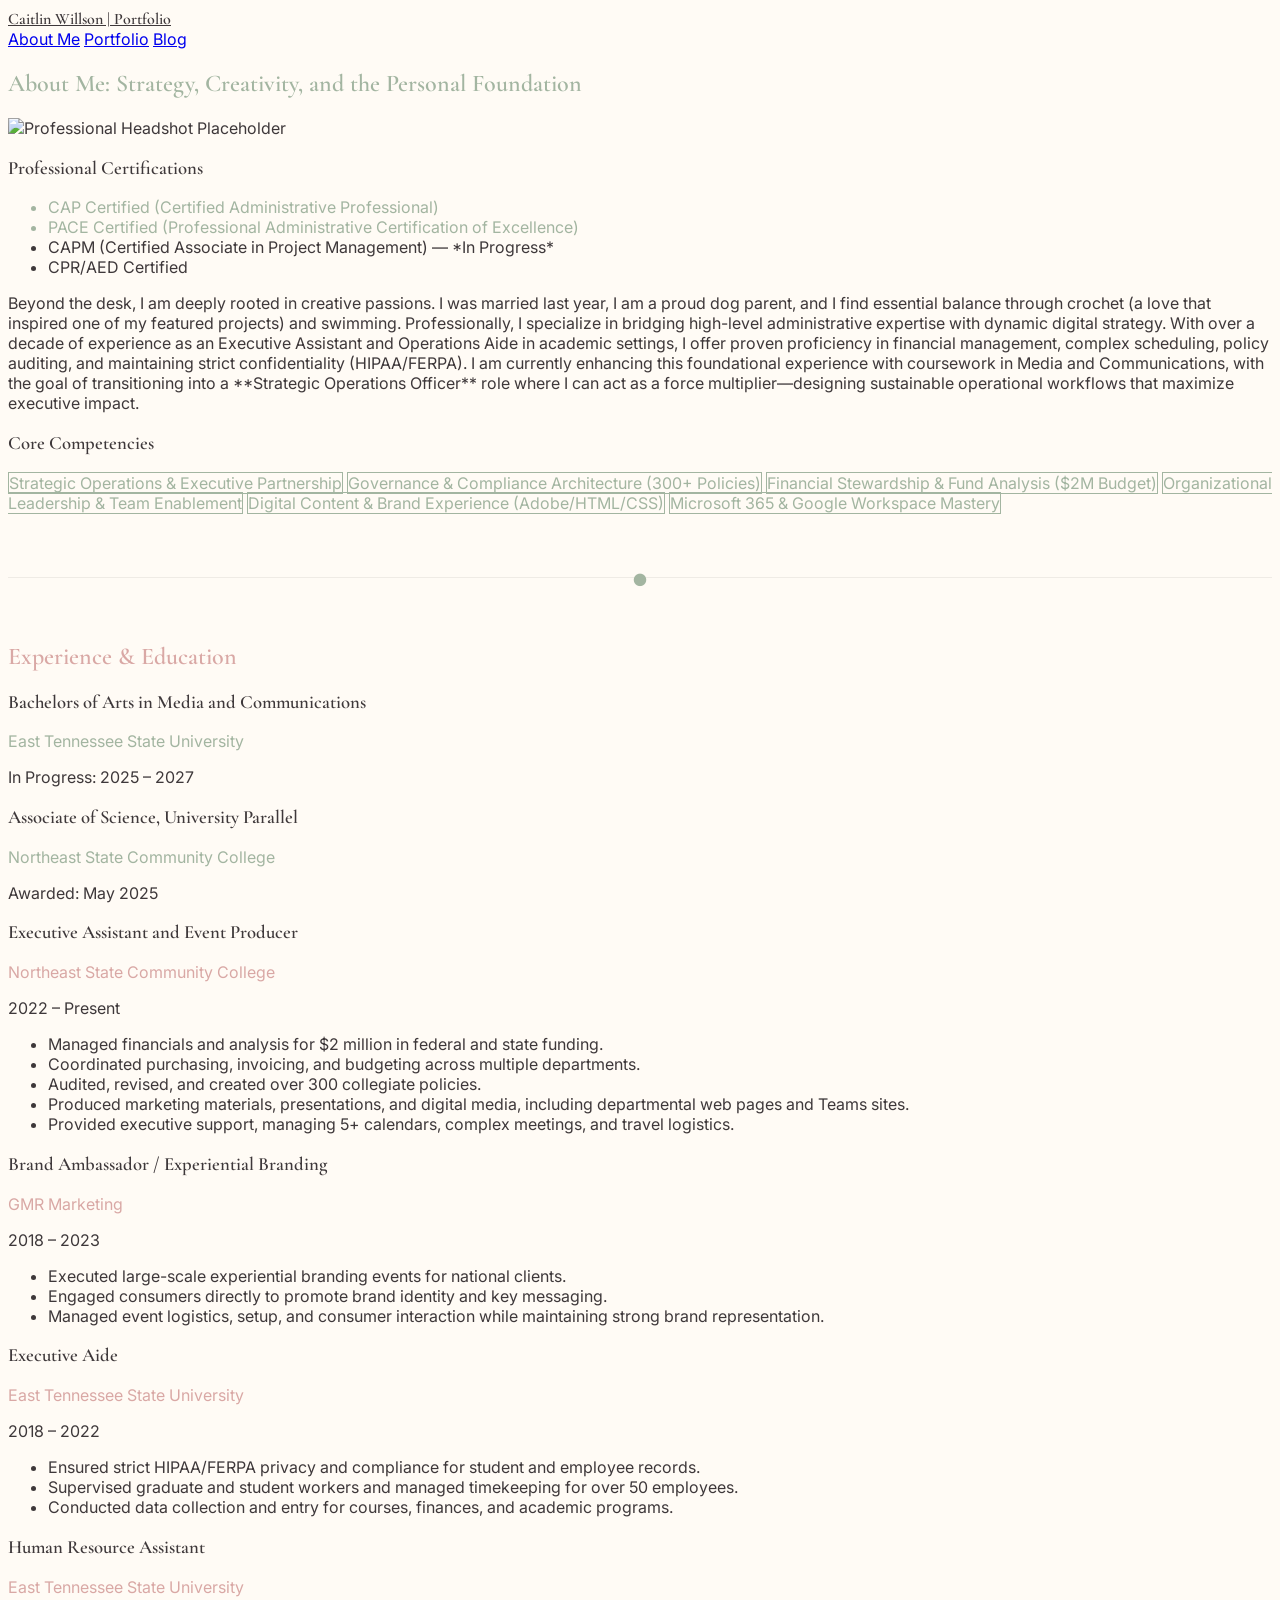
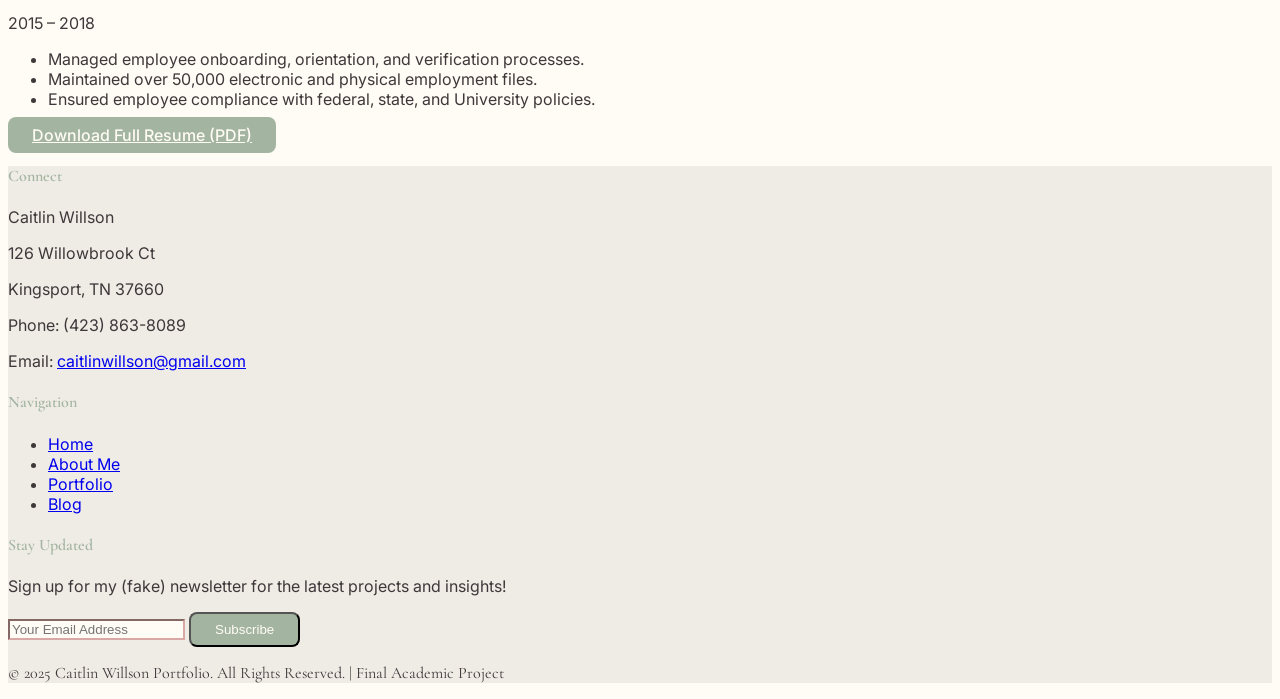
==== aboutme.html @ 26a6c4ca "Rename aboutme to aboutme.html" ====
<!DOCTYPE html>
<html lang="en">
<head>
    <meta charset="UTF-8">
    <meta name="viewport" content="width=device-width, initial-scale=1.0">
    <title>Caitlin Willson | About Me</title>
    <script src="https://cdn.tailwindcss.com"></script>
    <link href="https://fonts.googleapis.com/css2?family=Cormorant+Garamond:wght@400;600&family=Inter:wght@300;400;500&display=swap" rel="stylesheet">
    
    <style>
        /* * 🎨 Custom Aesthetic Styling (Repeated for multi-page consistency) */
        
        :root {
            --color-cream: #FFFBF5; 
            --color-linen: #EFEBE5; 
            --color-sage: #A3B5A1; 
            --color-rose: #D9A8A5; 
            --color-text: #3E383A;  
            --font-serif: 'Cormorant Garamond', serif;
            --font-sans: 'Inter', sans-serif;
        }

        body {
            background-color: var(--color-cream);
            color: var(--color-text);
            font-family: var(--font-sans);
            scroll-behavior: smooth;
        }

        .header-text {
            font-family: var(--font-serif);
            font-weight: 600;
        }

        .section-divider {
            position: relative;
            height: 1px;
            background-color: var(--color-linen);
            margin: 4rem 0;
            overflow: visible;
        }

        .section-divider::before {
            content: '•';
            position: absolute;
            top: 50%;
            left: 50%;
            transform: translate(-50%, -50%);
            color: var(--color-sage);
            font-size: 2.5rem;
            line-height: 0;
            padding: 0 1rem;
            background-color: var(--color-cream);
            z-index: 10;
        }

        .btn-primary {
            background-color: var(--color-sage);
            color: var(--color-cream);
            font-weight: 500;
            transition: background-color 0.2s;
            border-radius: 0.5rem;
            padding: 0.5rem 1.5rem;
        }

        .btn-primary:hover {
            background-color: #7D907A; 
        }
    </style>
</head>
<body>

    <!-- Navigation Bar (Consistent across all pages) -->
    <nav class="sticky top-0 z-50 bg-white/95 shadow-md backdrop-blur-sm">
        <div class="max-w-7xl mx-auto px-4 sm:px-6 lg:px-8">
            <div class="flex justify-between items-center h-16">
                <!-- Logo/Name -->
                <div class="flex-shrink-0">
                    <a href="index.html" class="header-text text-2xl" style="color: var(--color-text);">Caitlin Willson | Portfolio</a>
                </div>
                <!-- Desktop Menu -->
                <div class="hidden sm:ml-6 sm:flex sm:space-x-8">
                    <a href="about.html" class="text-sm font-medium hover:text-gray-900 px-3 py-2 rounded-md">About Me</a>
                    <a href="portfolio.html" class="text-sm font-medium hover:text-gray-900 px-3 py-2 rounded-md">Portfolio</a>
                    <a href="blog.html" class="text-sm font-medium hover:text-gray-900 px-3 py-2 rounded-md">Blog</a>
                </div>
            </div>
        </div>
    </nav>

    <main class="max-w-7xl mx-auto px-4 sm:px-6 lg:px-8 py-16 md:py-20">

        <!-- ABOUT ME SECTION: PROFESSIONAL BIO AND SKILLS -->
        <section id="about" class="mb-20">
            <h2 class="header-text text-4xl md:text-5xl text-center mb-16" style="color: var(--color-sage);">
                About Me: Strategy, Creativity, and the Personal Foundation
            </h2>
            <div class="grid grid-cols-1 md:grid-cols-3 gap-12 items-start">
                
                <!-- Left Column: Image & Certifications -->
                <div class="md:col-span-1 space-y-8">
                    <div class="rounded-lg overflow-hidden shadow-xl">
                        <img 
                            src="https://placehold.co/800x1200/A3B5A1/FFF?text=Caitlin+Willson+Profile" 
                            alt="Professional Headshot Placeholder" 
                            class="w-full h-auto object-cover rounded-lg"
                            onerror="this.onerror=null;this.src='https://placehold.co/800x1200/D9A8A5/FFF?text=Caitlin+Profile';"
                        >
                    </div>

                    <div class="bg-white p-6 rounded-xl shadow-lg border-t-4" style="border-color: var(--color-rose);">
                        <h3 class="header-text text-xl mb-3" style="color: var(--color-text);">Professional Certifications</h3>
                        <ul class="text-sm space-y-1">
                            <li style="color: var(--color-sage);">CAP Certified (Certified Administrative Professional)</li>
                            <li style="color: var(--color-sage);">PACE Certified (Professional Administrative Certification of Excellence)</li>
                            <li>CAPM (Certified Associate in Project Management) — *In Progress*</li>
                            <li>CPR/AED Certified</li>
                        </ul>
                    </div>
                </div>

                <!-- Right Columns: Bio, Experience Summary, and Skills -->
                <div class="md:col-span-2 space-y-8">
                    
                    <!-- Bio -->
                    <div class="bg-white p-8 rounded-xl shadow-lg border-t-4" style="border-color: var(--color-rose);">
                        <p class="text-lg leading-relaxed text-gray-700">
                            Beyond the desk, I am deeply rooted in creative passions. I was married last year, I am a proud dog parent, and I find essential balance through crochet (a love that inspired one of my featured projects) and swimming. Professionally, I specialize in bridging high-level administrative expertise with dynamic digital strategy. With over a decade of experience as an Executive Assistant and Operations Aide in academic settings, I offer proven proficiency in financial management, complex scheduling, policy auditing, and maintaining strict confidentiality (HIPAA/FERPA). I am currently enhancing this foundational experience with coursework in Media and Communications, with the goal of transitioning into a **Strategic Operations Officer** role where I can act as a force multiplier—designing sustainable operational workflows that maximize executive impact.
                        </p>
                    </div>

                    <!-- Key Skills (NEW, Robust list) -->
                    <div>
                        <h3 class="header-text text-3xl mt-6 mb-4" style="color: var(--color-text);">Core Competencies</h3>
                        <div class="flex flex-wrap gap-4">
                            <span class="px-3 py-1 bg-white rounded-full text-sm font-medium" style="color: var(--color-sage); border: 1px solid var(--color-sage);">Strategic Operations & Executive Partnership</span>
                            <span class="px-3 py-1 bg-white rounded-full text-sm font-medium" style="color: var(--color-sage); border: 1px solid var(--color-sage);">Governance & Compliance Architecture (300+ Policies)</span>
                            <span class="px-3 py-1 bg-white rounded-full text-sm font-medium" style="color: var(--color-sage); border: 1px solid var(--color-sage);">Financial Stewardship & Fund Analysis ($2M Budget)</span>
                            <span class="px-3 py-1 bg-white rounded-full text-sm font-medium" style="color: var(--color-sage); border: 1px solid var(--color-sage);">Organizational Leadership & Team Enablement</span>
                            <span class="px-3 py-1 bg-white rounded-full text-sm font-medium" style="color: var(--color-sage); border: 1px solid var(--color-sage);">Digital Content & Brand Experience (Adobe/HTML/CSS)</span>
                            <span class="px-3 py-1 bg-white rounded-full text-sm font-medium" style="color: var(--color-sage); border: 1px solid var(--color-sage);">Microsoft 365 & Google Workspace Mastery</span>
                        </div>
                    </div>
                </div>
            </div>
        </section>

        <!-- Floral/Earthy Divider -->
        <div class="section-divider"></div>

        <!-- RESUME/EXPERIENCE DETAIL SECTION -->
        <section id="resume">
            <h2 class="header-text text-4xl md:text-5xl text-center mb-16" style="color: var(--color-rose);">
                Experience & Education
            </h2>

            <div class="max-w-4xl mx-auto space-y-12">
                
                <!-- EDUCATION SECTION -->
                <div class="border-l-4 p-4 pl-6 relative" style="border-color: var(--color-sage);">
                    <h3 class="header-text text-2xl mb-1" style="color: var(--color-text);">Bachelors of Arts in Media and Communications</h3>
                    <p class="text-lg font-medium" style="color: var(--color-sage);">East Tennessee State University</p>
                    <p class="text-sm text-gray-500 mb-4">In Progress: 2025 – 2027</p>
                    <h3 class="header-text text-2xl mb-1 mt-4" style="color: var(--color-text);">Associate of Science, University Parallel</h3>
                    <p class="text-lg font-medium" style="color: var(--color-sage);">Northeast State Community College</p>
                    <p class="text-sm text-gray-500 mb-4">Awarded: May 2025</p>
                </div>

                <!-- Job Entry 1: Executive Assistant & Event Producer -->
                <div class="border-l-4 p-4 pl-6 relative" style="border-color: var(--color-rose);">
                    <h3 class="header-text text-2xl mb-1" style="color: var(--color-text);">Executive Assistant and Event Producer</h3>
                    <p class="text-lg font-medium" style="color: var(--color-rose);">Northeast State Community College</p>
                    <p class="text-sm text-gray-500 mb-4">2022 – Present</p>
                    <ul class="list-disc ml-6 space-y-2 text-gray-700">
                        <li>Managed financials and analysis for $2 million in federal and state funding.</li>
                        <li>Coordinated purchasing, invoicing, and budgeting across multiple departments.</li>
                        <li>Audited, revised, and created over 300 collegiate policies.</li>
                        <li>Produced marketing materials, presentations, and digital media, including departmental web pages and Teams sites.</li>
                        <li>Provided executive support, managing 5+ calendars, complex meetings, and travel logistics.</li>
                    </ul>
                </div>
                
                <!-- Job Entry 2: Brand Ambassador / Experiential Marketing -->
                <div class="border-l-4 p-4 pl-6 relative" style="border-color: var(--color-rose);">
                    <h3 class="header-text text-2xl mb-1" style="color: var(--color-text);">Brand Ambassador / Experiential Branding</h3>
                    <p class="text-lg font-medium" style="color: var(--color-rose);">GMR Marketing</p>
                    <p class="text-sm text-gray-500 mb-4">2018 – 2023</p>
                    <ul class="list-disc ml-6 space-y-2 text-gray-700">
                        <li>Executed large-scale experiential branding events for national clients.</li>
                        <li>Engaged consumers directly to promote brand identity and key messaging.</li>
                        <li>Managed event logistics, setup, and consumer interaction while maintaining strong brand representation.</li>
                    </ul>
                </div>

                <!-- Job Entry 3: Executive Aide -->
                <div class="border-l-4 p-4 pl-6 relative" style="border-color: var(--color-rose);">
                    <h3 class="header-text text-2xl mb-1" style="color: var(--color-text);">Executive Aide</h3>
                    <p class="text-lg font-medium" style="color: var(--color-rose);">East Tennessee State University</p>
                    <p class="text-sm text-gray-500 mb-4">2018 – 2022</p>
                    <ul class="list-disc ml-6 space-y-2 text-gray-700">
                        <li>Ensured strict HIPAA/FERPA privacy and compliance for student and employee records.</li>
                        <li>Supervised graduate and student workers and managed timekeeping for over 50 employees.</li>
                        <li>Conducted data collection and entry for courses, finances, and academic programs.</li>
                    </ul>
                </div>
                
                <!-- Job Entry 4: Human Resource Assistant -->
                <div class="border-l-4 p-4 pl-6 relative" style="border-color: var(--color-rose);">
                    <h3 class="header-text text-2xl mb-1" style="color: var(--color-text);">Human Resource Assistant</h3>
                    <p class="text-lg font-medium" style="color: var(--color-rose);">East Tennessee State University</p>
                    <p class="text-sm text-gray-500 mb-4">2015 – 2018</p>
                    <ul class="list-disc ml-6 space-y-2 text-gray-700">
                        <li>Managed employee onboarding, orientation, and verification processes.</li>
                        <li>Maintained over 50,000 electronic and physical employment files.</li>
                        <li>Ensured employee compliance with federal, state, and University policies.</li>
                    </ul>
                </div>
            </div>
             <div class="text-center mt-16">
                <a href="https://placehold.co/1200x800/A3B5A1/FFF?text=Downloadable+Resume+PDF" class="btn-primary text-lg" target="_blank" rel="noopener noreferrer">Download Full Resume (PDF)</a>
            </div>

        </section>
    </main>

    <!-- Footer / Contact Section (Must be in ALL four files) -->
    <footer class="py-12 mt-20" style="background-color: var(--color-linen);">
        <div class="max-w-7xl mx-auto px-4 sm:px-6 lg:px-8 grid grid-cols-1 md:grid-cols-3 gap-8 text-sm" style="color: var(--color-text);">
            
            <!-- Contact Info Column -->
            <div>
                <h4 class="header-text text-lg mb-4" style="color: var(--color-sage);">Connect</h4>
                <p class="font-medium">Caitlin Willson</p>
                <p>126 Willowbrook Ct</p>
                <p>Kingsport, TN 37660</p>
                <p>Phone: (423) 863-8089</p>
                <p>Email: <a href="mailto:caitlinwillson@gmail.com" class="underline hover:text-gray-900">caitlinwillson@gmail.com</a></p>
            </div>

            <!-- Navigation Links Column -->
            <div>
                <h4 class="header-text text-lg mb-4" style="color: var(--color-sage);">Navigation</h4>
                <ul class="space-y-1">
                    <li><a href="index.html" class="hover:underline">Home</a></li>
                    <li><a href="about.html" class="hover:underline">About Me</a></li>
                    <li><a href="portfolio.html" class="hover:underline">Portfolio</a></li>
                    <li><a href="blog.html" class="hover:underline">Blog</a></li>
                </ul>
            </div>

            <!-- Newsletter Sign Up Column -->
            <div>
                <h4 class="header-text text-lg mb-4" style="color: var(--color-sage);">Stay Updated</h4>
                <p class="mb-3">Sign up for my (fake) newsletter for the latest projects and insights!</p>
                <form onsubmit="alert('Thank you for signing up for Caitlin’s newsletter! (This is a fake sign up form for the project)'); return false;">
                    <input type="email" placeholder="Your Email Address" required class="w-full p-2 mb-3 rounded-md border" style="border-color: var(--color-rose); background-color: var(--color-cream); color: var(--color-text);">
                    <button type="submit" class="btn-primary w-full text-base">Subscribe</button>
                </form>
            </div>
        </div>
        <div class="text-center mt-8">
            <p class="text-xs" style="color: var(--color-text); font-family: var(--font-serif);">&copy; 2025 Caitlin Willson Portfolio. All Rights Reserved. | Final Academic Project</p>
        </div>
    </footer>

</body>
</html>
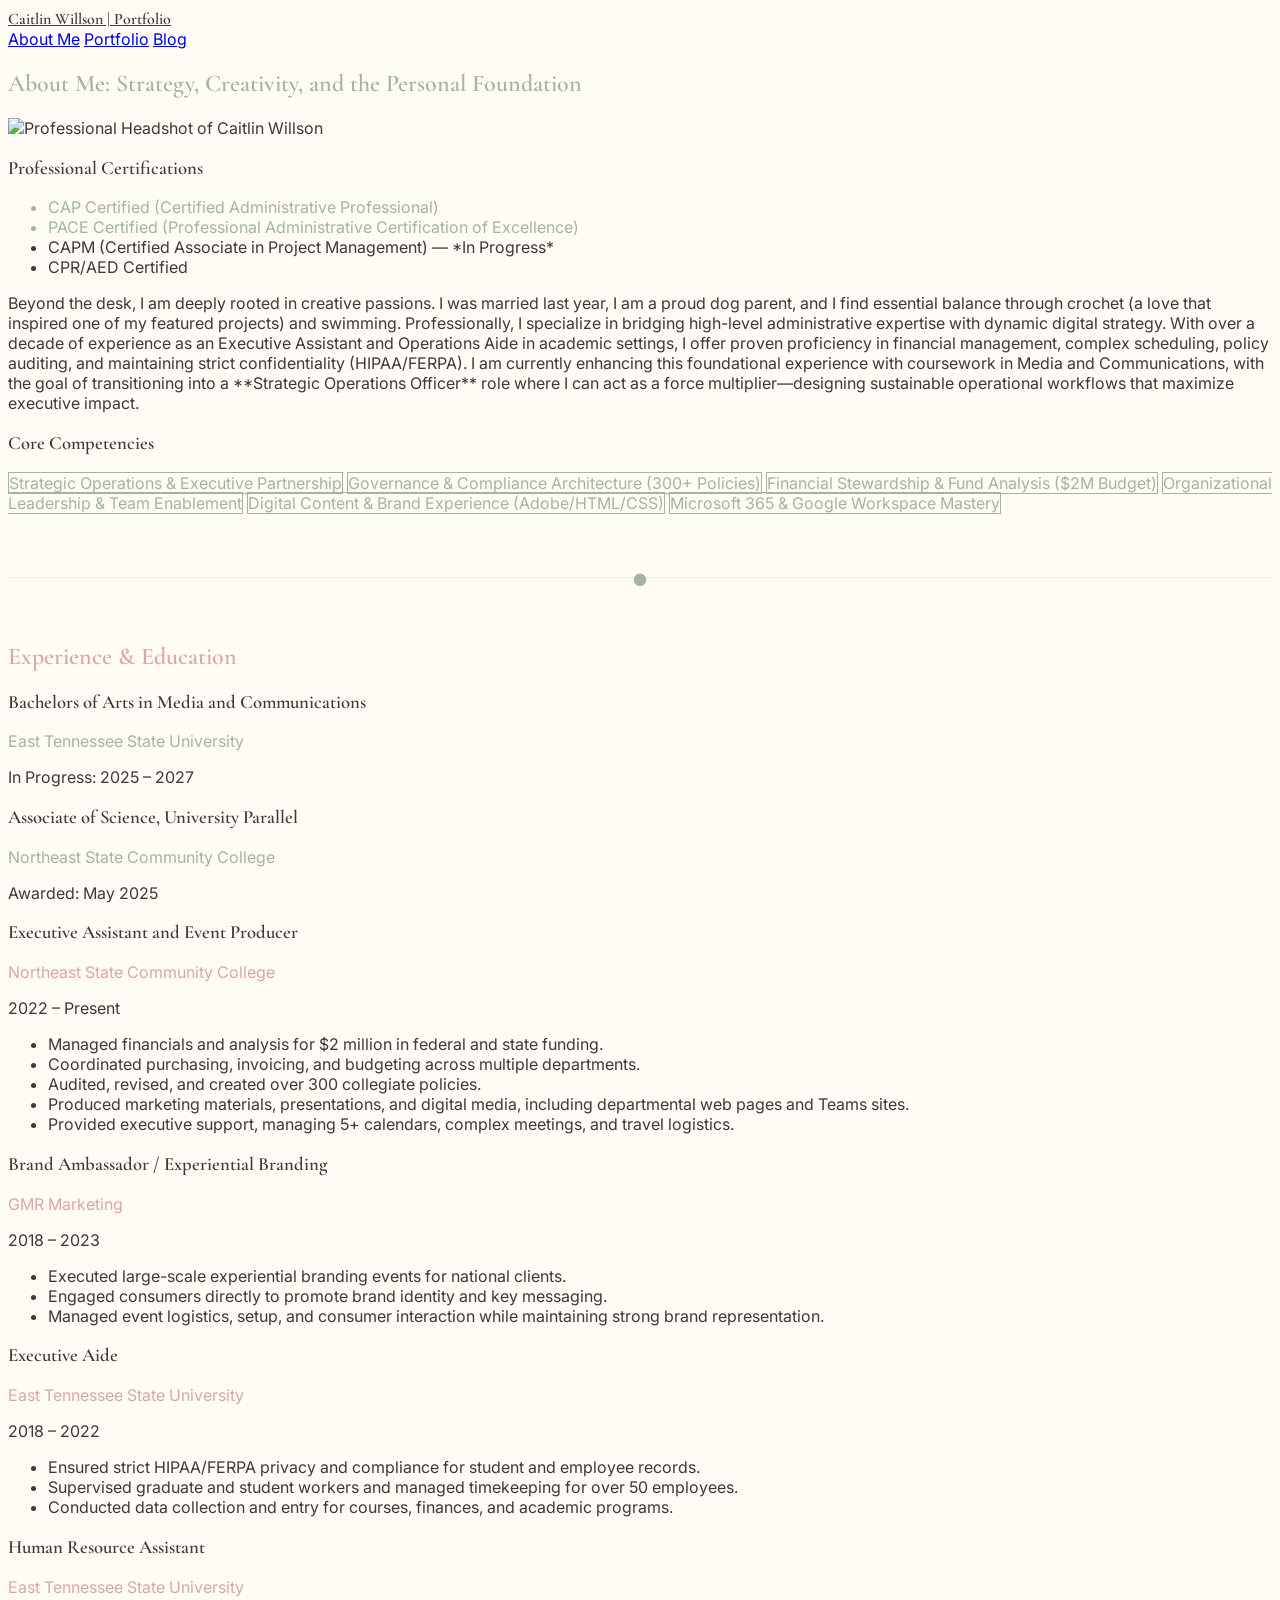
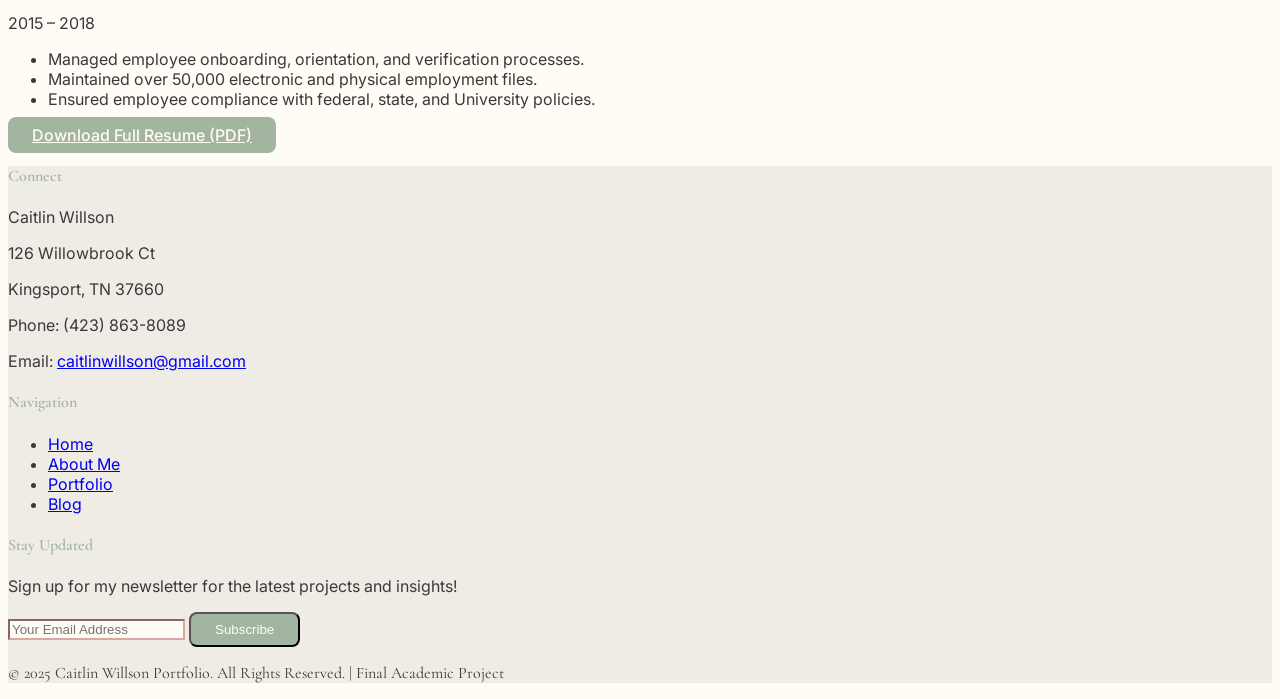
==== commit f3746ad4: "Update aboutme.html" ====
--- a/aboutme.html
+++ b/aboutme.html
@@ -80,7 +80,7 @@
                 </div>
                 <!-- Desktop Menu -->
                 <div class="hidden sm:ml-6 sm:flex sm:space-x-8">
-                    <a href="about.html" class="text-sm font-medium hover:text-gray-900 px-3 py-2 rounded-md">About Me</a>
+                    <a href="aboutme.html" class="text-sm font-medium hover:text-gray-900 px-3 py-2 rounded-md">About Me</a>
                     <a href="portfolio.html" class="text-sm font-medium hover:text-gray-900 px-3 py-2 rounded-md">Portfolio</a>
                     <a href="blog.html" class="text-sm font-medium hover:text-gray-900 px-3 py-2 rounded-md">Blog</a>
                 </div>
@@ -101,10 +101,10 @@
                 <div class="md:col-span-1 space-y-8">
                     <div class="rounded-lg overflow-hidden shadow-xl">
                         <img 
-                            src="https://placehold.co/800x1200/A3B5A1/FFF?text=Caitlin+Willson+Profile" 
-                            alt="Professional Headshot Placeholder" 
+                            src="https://res.cloudinary.com/dluawhzl8/image/upload/v1764773721/54099895204_a7a71ffe2e_o_rgoecy.jpg" 
+                            alt="Professional Headshot of Caitlin Willson" 
                             class="w-full h-auto object-cover rounded-lg"
-                            onerror="this.onerror=null;this.src='https://placehold.co/800x1200/D9A8A5/FFF?text=Caitlin+Profile';"
+                            onerror="this.onerror=null;this.src='https://res.cloudinary.com/dluawhzl8/image/upload/v1764773721/54099895204_a7a71ffe2e_o_rgoecy.jpg';"
                         >
                     </div>
 
@@ -242,7 +242,7 @@
                 <h4 class="header-text text-lg mb-4" style="color: var(--color-sage);">Navigation</h4>
                 <ul class="space-y-1">
                     <li><a href="index.html" class="hover:underline">Home</a></li>
-                    <li><a href="about.html" class="hover:underline">About Me</a></li>
+                    <li><a href="aboutme.html" class="hover:underline">About Me</a></li>
                     <li><a href="portfolio.html" class="hover:underline">Portfolio</a></li>
                     <li><a href="blog.html" class="hover:underline">Blog</a></li>
                 </ul>
@@ -251,7 +251,7 @@
             <!-- Newsletter Sign Up Column -->
             <div>
                 <h4 class="header-text text-lg mb-4" style="color: var(--color-sage);">Stay Updated</h4>
-                <p class="mb-3">Sign up for my (fake) newsletter for the latest projects and insights!</p>
+                <p class="mb-3">Sign up for my newsletter for the latest projects and insights!</p>
                 <form onsubmit="alert('Thank you for signing up for Caitlin’s newsletter! (This is a fake sign up form for the project)'); return false;">
                     <input type="email" placeholder="Your Email Address" required class="w-full p-2 mb-3 rounded-md border" style="border-color: var(--color-rose); background-color: var(--color-cream); color: var(--color-text);">
                     <button type="submit" class="btn-primary w-full text-base">Subscribe</button>
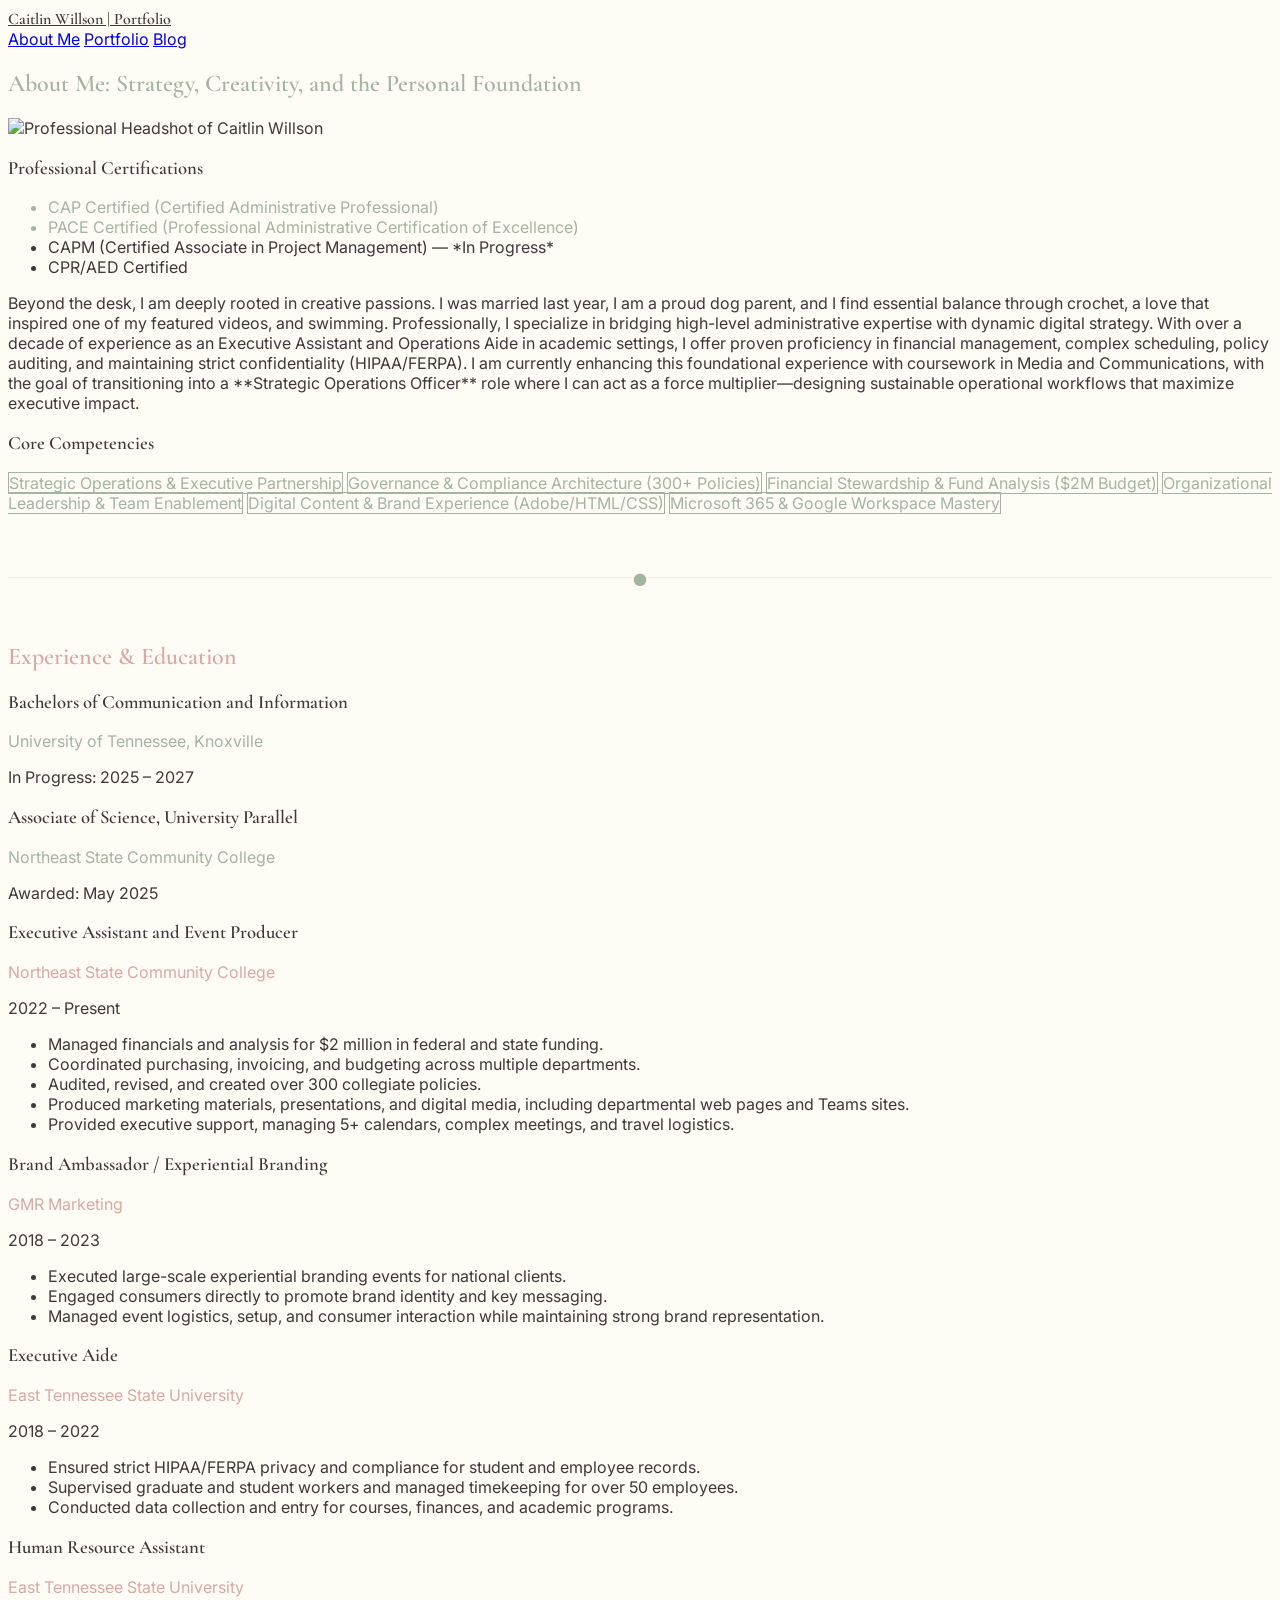
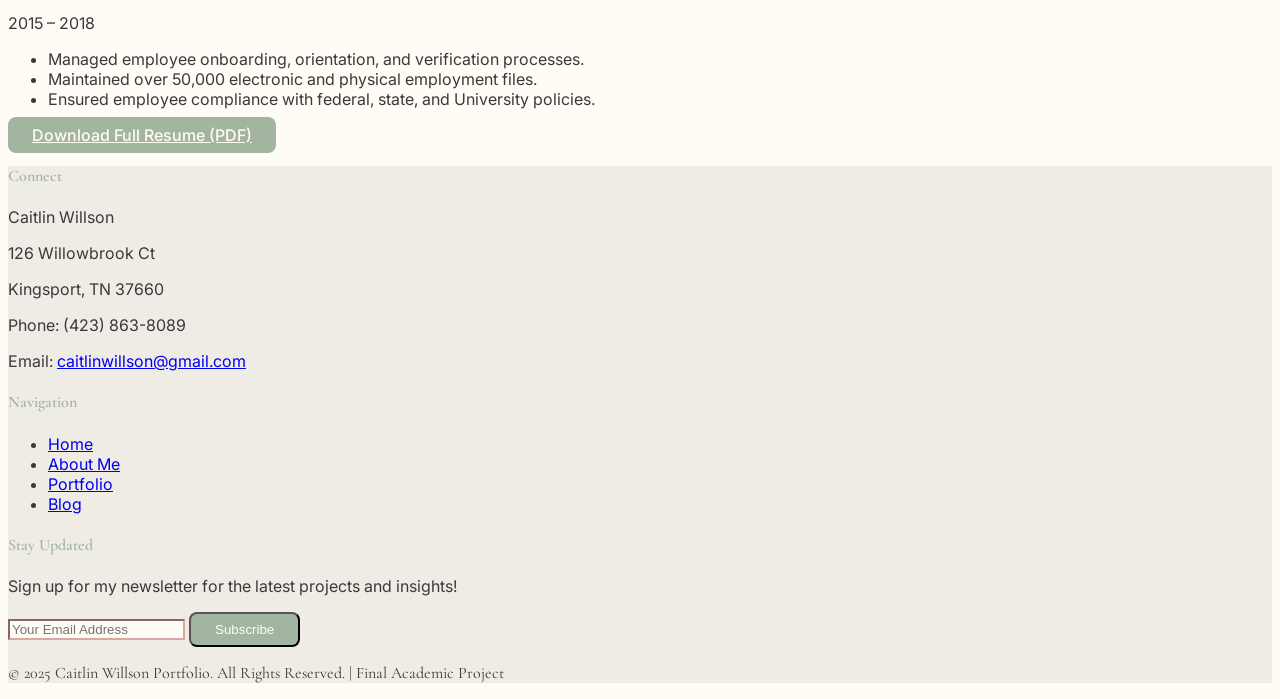
==== commit 2b05bd72: "Revise bio and education details in aboutme.html Updated educational background and refined bio cont" ====
--- a/aboutme.html
+++ b/aboutme.html
@@ -125,7 +125,7 @@
                     <!-- Bio -->
                     <div class="bg-white p-8 rounded-xl shadow-lg border-t-4" style="border-color: var(--color-rose);">
                         <p class="text-lg leading-relaxed text-gray-700">
-                            Beyond the desk, I am deeply rooted in creative passions. I was married last year, I am a proud dog parent, and I find essential balance through crochet (a love that inspired one of my featured projects) and swimming. Professionally, I specialize in bridging high-level administrative expertise with dynamic digital strategy. With over a decade of experience as an Executive Assistant and Operations Aide in academic settings, I offer proven proficiency in financial management, complex scheduling, policy auditing, and maintaining strict confidentiality (HIPAA/FERPA). I am currently enhancing this foundational experience with coursework in Media and Communications, with the goal of transitioning into a **Strategic Operations Officer** role where I can act as a force multiplier—designing sustainable operational workflows that maximize executive impact.
+                            Beyond the desk, I am deeply rooted in creative passions. I was married last year, I am a proud dog parent, and I find essential balance through crochet, a love that inspired one of my featured videos, and swimming. Professionally, I specialize in bridging high-level administrative expertise with dynamic digital strategy. With over a decade of experience as an Executive Assistant and Operations Aide in academic settings, I offer proven proficiency in financial management, complex scheduling, policy auditing, and maintaining strict confidentiality (HIPAA/FERPA). I am currently enhancing this foundational experience with coursework in Media and Communications, with the goal of transitioning into a **Strategic Operations Officer** role where I can act as a force multiplier—designing sustainable operational workflows that maximize executive impact.
                         </p>
                     </div>
 
@@ -158,8 +158,8 @@
                 
                 <!-- EDUCATION SECTION -->
                 <div class="border-l-4 p-4 pl-6 relative" style="border-color: var(--color-sage);">
-                    <h3 class="header-text text-2xl mb-1" style="color: var(--color-text);">Bachelors of Arts in Media and Communications</h3>
-                    <p class="text-lg font-medium" style="color: var(--color-sage);">East Tennessee State University</p>
+                    <h3 class="header-text text-2xl mb-1" style="color: var(--color-text);">Bachelors of Communication and Information</h3>
+                    <p class="text-lg font-medium" style="color: var(--color-sage);">University of Tennessee, Knoxville</p>
                     <p class="text-sm text-gray-500 mb-4">In Progress: 2025 – 2027</p>
                     <h3 class="header-text text-2xl mb-1 mt-4" style="color: var(--color-text);">Associate of Science, University Parallel</h3>
                     <p class="text-lg font-medium" style="color: var(--color-sage);">Northeast State Community College</p>
@@ -217,7 +217,7 @@
                 </div>
             </div>
              <div class="text-center mt-16">
-                <a href="https://placehold.co/1200x800/A3B5A1/FFF?text=Downloadable+Resume+PDF" class="btn-primary text-lg" target="_blank" rel="noopener noreferrer">Download Full Resume (PDF)</a>
+                <a href="Resume - Caitlin Maines.pdf" class="btn-primary text-lg" target="_blank" rel="noopener noreferrer">Download Full Resume (PDF)</a>
             </div>
 
         </section>
